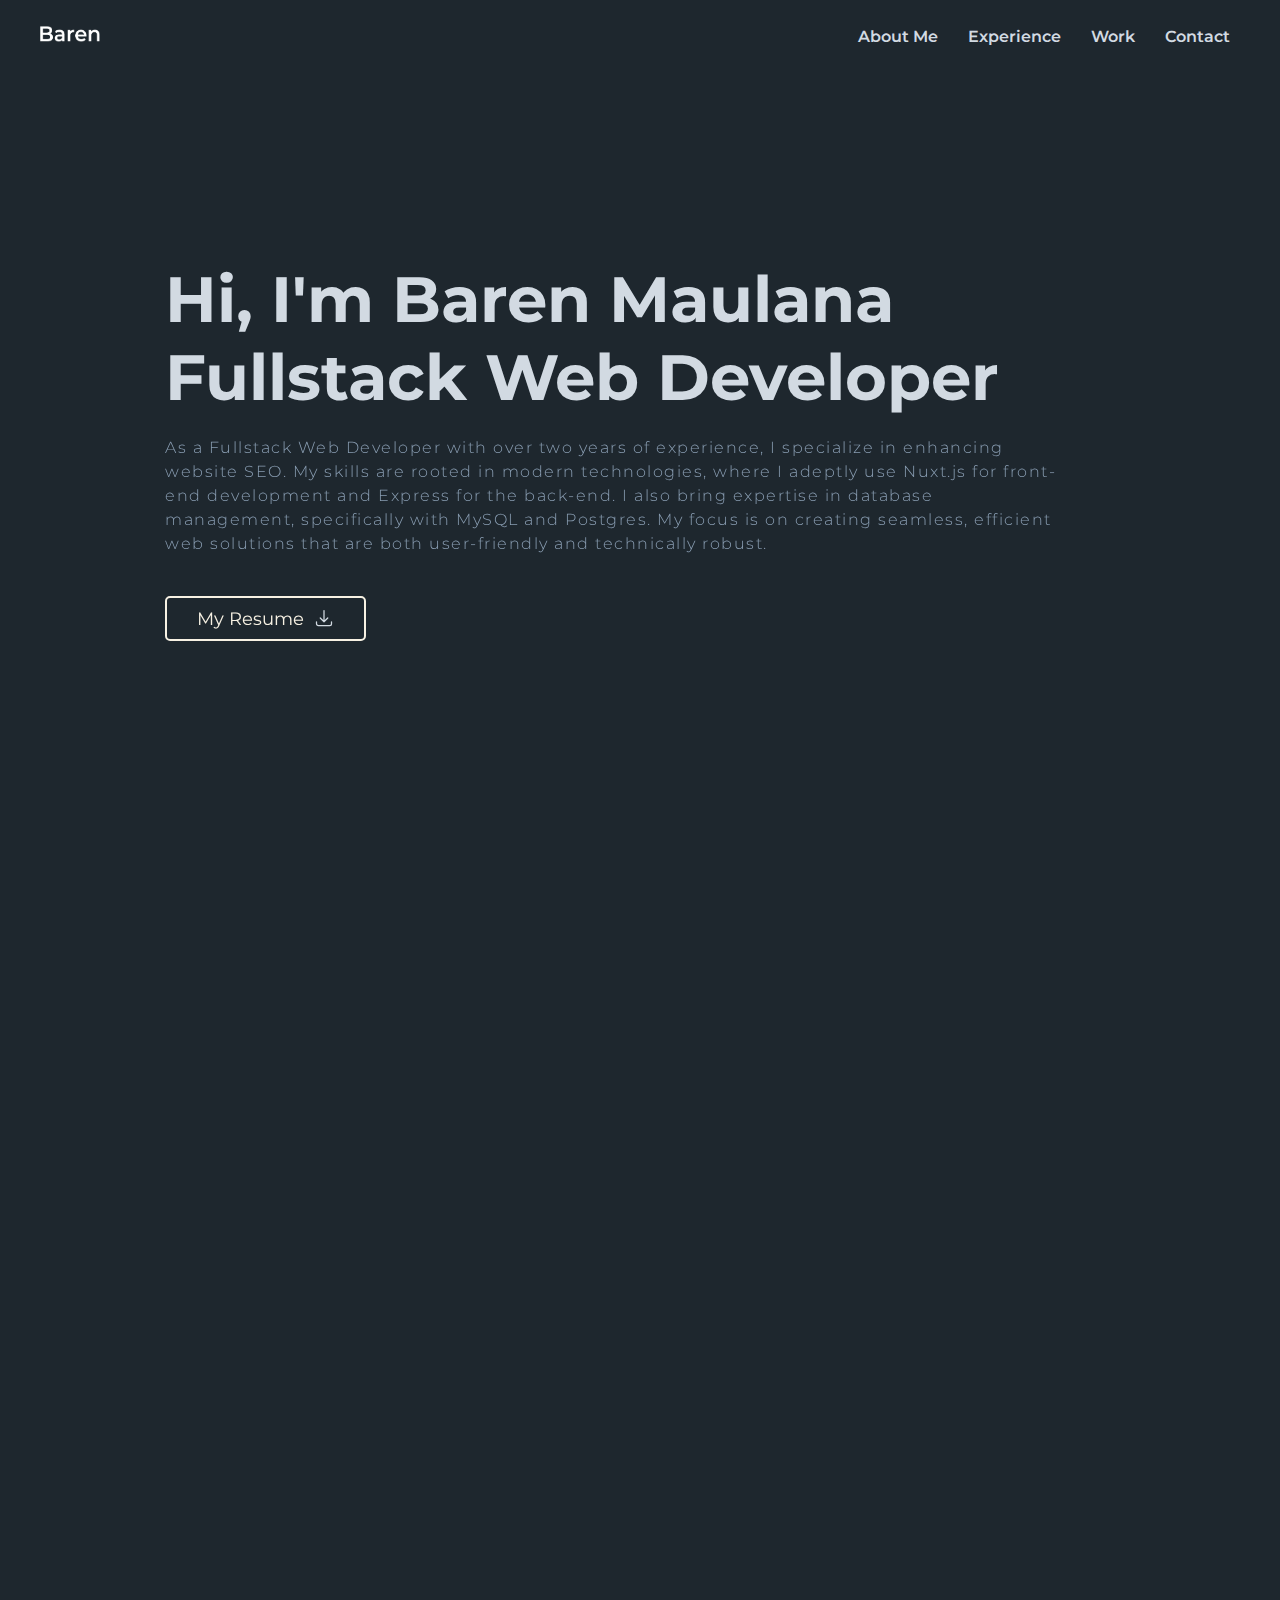
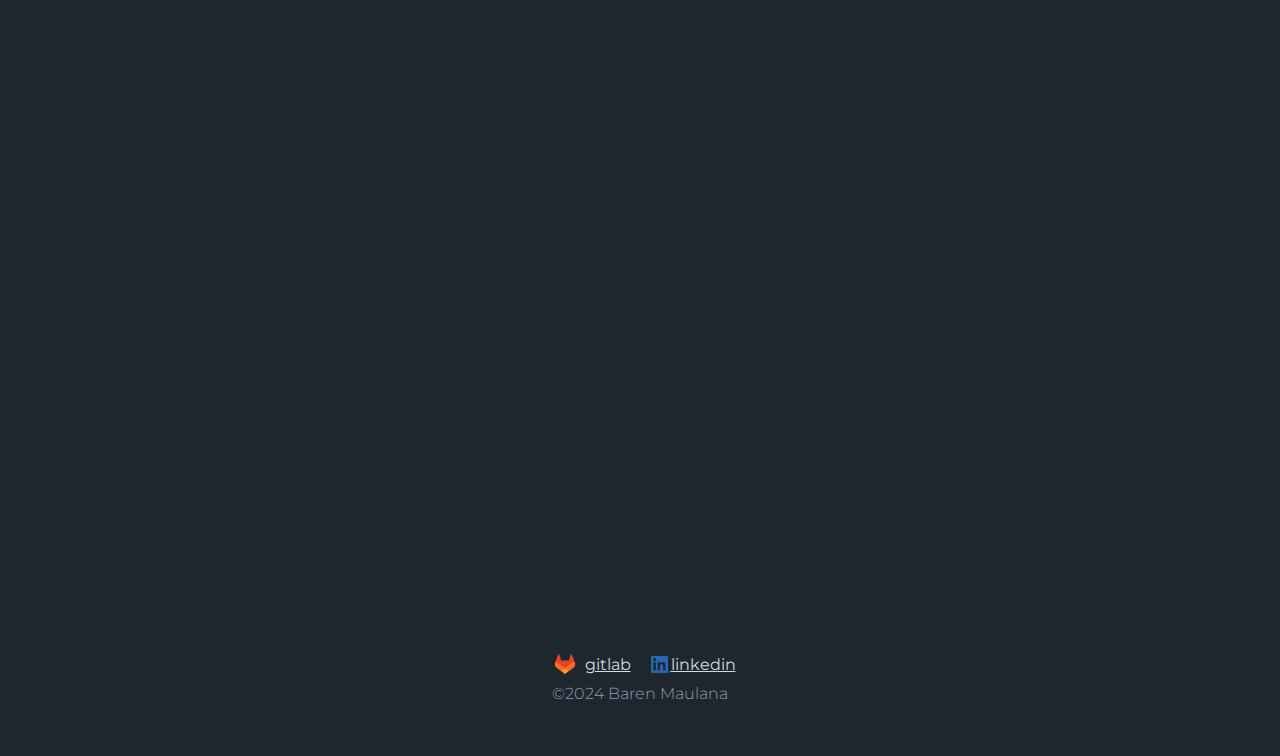
==== index.html @ 2716d316 "update portfolio" ====
<!DOCTYPE html>
<html lang="en">
  <head>
    <meta charset="UTF-8" />
    <meta name="viewport" content="width=device-width, initial-scale=1.0" />
    <title>Baren Maulana - Fullstack Developer</title>
    <link href="https://unpkg.com/aos@2.3.1/dist/aos.css" rel="stylesheet">
    <link rel="stylesheet" href="style.css" />
  </head>
  <body>
    <nav>
      <div>
        <a href="#home">
            <img src="./images/logo-white.png" alt="" />
        </a>
      </div>
      <div>
        <ul>
          <li><a href="#about">About Me</a></li>
          <li><a href="#experience">Experience</a></li>
          <li><a href="#work">Work</a></li>
          <li><a href="#contact">Contact</a></li>
        </ul>
      </div>
    </nav>

    <main>
      <div class="container">
        <div id="home" data-aos="fade-up" data-aos-duration="1500">
         <div>
            <h1>Hi, I'm Baren Maulana<br>Fullstack Web Developer</h1>
            <p class="content-description mb-40">
As a Fullstack Web Developer with over two years of experience, I specialize in enhancing website SEO. My skills are rooted in modern technologies, where I adeptly use Nuxt.js for front-end development and Express for the back-end. I also bring expertise in database management, specifically with MySQL and Postgres. My focus is on creating seamless, efficient web solutions that are both user-friendly and technically robust.
            </p>
            <a href="https://drive.google.com/file/d/15ahejpXFpshoO6idgdTiZs-wbaB2inZL/view?usp=sharing" target="_blank" class="btn-global-1">My Resume <svg xmlns="http://www.w3.org/2000/svg" fill="none" viewBox="0 0 24 24" stroke-width="1.5" stroke="currentColor" class="icon-size">
                <path stroke-linecap="round" stroke-linejoin="round" d="M3 16.5v2.25A2.25 2.25 0 005.25 21h13.5A2.25 2.25 0 0021 18.75V16.5M16.5 12L12 16.5m0 0L7.5 12m4.5 4.5V3" />
              </svg>
              </a>
         </div>
        </div>

        <div id="about" data-aos="fade-up" data-aos-duration="1500">
            <div>
                <h2>About Me</h2>
                <p class="content-description mb-10">
                    
I thrive on working collaboratively with teams to boost a website's performance and search rankings. There's a profound sense of fulfillment in seeing our joint efforts lead to a significant uptick in website traffic.
                </p>
                <p class="content-description mb-20">
                    Here are a few technologies that I’ve been used recently:
                </p>
                <div class="tech-list">
                    <span>Javascript (ES6)</span>
                    <span>Nodejs</span>
                    <span>Nuxtjs</span>
                    <span>Expressjs</span>
                    <span>PostgreSQL</span>
                    <span>Laravel</span>
                    <span>Git</span>
                </div>
            </div>
            <div class="image-profile">
                <img src="./images/baren.jpeg" alt="" />
            </div>
        </div>

        <div id="experience" data-aos="fade-up" data-aos-duration="1500" class="container">
            <div>
                <h2>Where I've worked</h2>
                <div class="experience-wrapper">
                    <div class="experience-navigation">
                        <span id="camellique">Camellique</span>
                        <span id="meatguy">Meatguy Steakhouse</span>
                    </div>
                    <div id="experience-content">
                        <div class="experience">
                            <div class="mb-20">
                                <p class="mb-10">Fullstack Developer at Camellique</p>
                                <p>April 2021 - March 2023</p>
                            </div>
                            <ul>
                                <li>Developing web application where focusing on writing articles, and do transaction to order camellique products.</li>
                                <li>My responsibility is creating application flow, ERD design, Frontend slicing, Build API, also deployment application to production.</li>
                                <li>Colaborate with UI/UX Designer, Marketing manager, and Owner to develop every features.</li>
                            </ul>
                        </div>
                        <div class="experience">
                            <div class="mb-20">
                                <p class="mb-10">Fullstack Developer at Meatguy Steakhouse</p>
                                <p>March 2023 - Present</p>
                            </div>
                            <ul>
                                <li>Developing and maintaining web application for Meatguy Steakhouse</li>
                                <li>Handle several project like Website Meatguy Steakhouse, CMS - internal system for Meatguy Steakhouse, API Meatguy Steakhouse</li>
                                <li>Collaborate with SEO Specialist, CRM Specialist, Group Marketing Manager, UI/UX Designer, Marketing Team, Creative Team, to develop new feature and helping to do some adjustment by request.</li>
                            </ul>
                        </div>
                    </div>
                </div>
            </div>
        </div>

        <div id="work" data-aos="fade-up" data-aos-duration="1500">
            <div>
                <h2>What I've created</h2>
                <div class="work-content mb-100" data-aos="fade-up" data-aos-duration="1500">
                    <div class="image-wrapper">
                        <img src="./images/camellique-website.png" >
                    </div>
                    <div class="work-description">
                        <h3 class="mb-10">Camellique Website</h3>
                        <p class="mb-10">The landing page of a cosmetic website that sells products. It includes several sections such as about, products, articles, and referral registration. Actually, the details are quite extensive; there are so many of them that I can hardly remember each one individually</p>
                        <div class="tech-list">
                            <span>Nuxtjs</span>
                            <span>Laravel</span>
                            <span>MySQL</span>
                            <span>CentOS</span>
                            <span>Tailwind Css</span>
                        </div>
                    </div>
                </div>
                <div class="work-content mb-100" data-aos="fade-up" data-aos-duration="1500">
                    <div class="work-description">
                        <h3 class="mb-10">Camellique Shop</h3>
                        <p class="mb-10">One page with features like a shopping cart, product galleries, benefits, how-to-use information, pricing, and product details. For payment, it integrates with the Midtrans payment gateway.</p>
                        <div class="tech-list">
                            <span>Nuxtjs</span>
                            <span>Laravel</span>
                            <span>Midtrans</span>
                            <span>Tailwind Css</span>
                        </div>
                    </div>
                    <div class="image-wrapper">
                        <img src="./images/camellique-shop.png" >
                    </div>
                </div>
                <div class="work-content mb-100" data-aos="fade-up" data-aos-duration="1500">
                    <div class="image-wrapper">
                        <img src="./images/csr-ssr.png" >
                    </div>
                    <div class="work-description">
                        <h3 class="mb-10">CSR to SSR Meatguy Website</h3>
                        <p class="mb-10">Transforming the rendering of the Meatguy website from initially being Client-Side Rendering (CSR) to Server-Side Rendering (SSR). This change was made to facilitate Google's crawling process, as content can be challenging to index with CSR, hence the need to switch to SSR.</p>
                        <div class="tech-list">
                            <span>Nuxtjs</span>
                        </div>
                    </div>
                </div>
                <div class="work-content mb-100" data-aos="fade-up" data-aos-duration="1500">
                    <div class="work-description">
                        <h3 class="mb-10">Bilingual Meatguy Blogs</h3>
                        <p class="mb-10">Due to the detection of high traffic originating from abroad, the team decided to develop a bilingual feature to boost traffic from within the country. Consequently, there are now articles available in both English and Indonesian.</p>
                        <div class="tech-list">
                            <span>Nuxtjs</span>
                            <span>Expressjs</span>
                            <span>PostgreSQL</span>
                        </div>
                    </div>
                    <div class="image-wrapper">
                        <img src="./images/bilingual.png" >
                    </div>
                </div>
                <div class="work-content mb-100" data-aos="fade-up" data-aos-duration="1500">
                    <div class="image-wrapper">
                        <img src="./images/author-page.png" >
                    </div>
                    <div class="work-description">
                        <h3 class="mb-10">Author Page Meatguy Blogs</h3>
                        <p class="mb-10">To maintain the trust of our readers, Meatguy Steakhouse displays author details on each visited blog page. By clicking the author's name, visitors are directed to a detailed page showcasing all the blogs written by that author.</p>
                        <div class="tech-list">
                            <span>Nuxtjs</span>
                            <span>Expressjs</span>
                        </div>
                    </div>
                </div>
                <div class="work-content mb-100" data-aos="fade-up" data-aos-duration="1500">
                    <div class="work-description">
                        <h3 class="mb-10">Customer Birthday</h3>
                        <p class="mb-10">A feature where admins can add customer birthday details, including name, year, and description. Admins can add details not only for the account owner's birthday but also for their family members. This information is added for reminder purposes.</p>
                        <div class="tech-list">
                            <span>Nuxtjs</span>
                            <span>Expressjs</span>
                            <span>PostgreSQL</span>
                            <span>Scheduler</span>
                        </div>
                    </div>
                    <div class="image-wrapper">
                        <img src="./images/birthday.png" >
                    </div>
                </div>
                <div class="work-content mb-100" data-aos="fade-up" data-aos-duration="1500">
                    <div class="image-wrapper">
                        <img src="./images/tier.png" >
                    </div>
                    <div class="work-description">
                        <h3 class="mb-10">Implement New Tiering Customer</h3>
                        <p class="mb-10">To enhance the effectiveness of the upcoming CRM campaign, Meatguy Steakhouse establishes rules for tiering customers. This includes a revamp of existing features to align with the latest tiering rules.</p>
                        <div class="tech-list">
                            <span>Nuxtjs</span>
                            <span>Expressjs</span>
                            <span>Scheduler</span>
                        </div>
                    </div>
                </div>
                <div class="work-content mb-100" data-aos="fade-up" data-aos-duration="1500">
                    <div class="work-description">
                        <h3 class="mb-10">Meatguy x Chope Reservation</h3>
                        <p class="mb-10">To facilitate customer reservations, Meatguy Steakhouse collaborates with Chope to display a widget on the location section during browser searches. This system uses GCC as the publisher, and the internal system scrapes emails using the Google Mail API.</p>
                        <div class="tech-list">
                            <span>Nuxtjs</span>
                            <span>Expressjs</span>
                            <span>PostgreSQL</span>
                            <span>Google Cloud Console</span>
                        </div>
                    </div>
                    <div class="image-wrapper">
                        <img src="./images/chope.png" >
                    </div>
                </div>
                <div class="work-content mb-100" data-aos="fade-up" data-aos-duration="1500">
                    <div class="image-wrapper">
                        <img src="./images/hampers.png" >
                    </div>
                    <div class="work-description">
                        <h3 class="mb-10">Hampers Campaign Page</h3>
                        <p class="mb-10">The page is used to display information about the hamper packages provided by Meatguy Steakhouse. This program runs at the end of the year, from December to January 15th. The UI design is created by someone else from our team.</p>
                        <div class="tech-list">
                            <span>Nuxtjs</span>
                        </div>
                    </div>
                </div>
                <div class="work-content mb-100" data-aos="fade-up" data-aos-duration="1500">
                    <div class="work-description">
                        <h3 class="mb-10">Miyazaki Wagyu Campaign Page</h3>
                        <p class="mb-10">The page displays A5 Miyazaki Wagyu beef cuts and provides a brief overview of Wagyu and Miyazaki cuts. The purpose of the page is to track from various sources and prevent bounce rates due to mismatched content when users click on ads or email marketing.</p>
                        <div class="tech-list">
                            <span>Nuxtjs</span>
                        </div>
                    </div>
                    <div class="image-wrapper">
                        <img src="./images/miyazaki.png" >
                    </div>
                </div>
            </div>
        </div>

        <div id="contact" data-aos="fade-up" data-aos-duration="1500">
            <div>
                <h2>Contact Me</h2>
                <p class="content-description mb-20">Feel free to get in touch with me! Whether you have a question, a project in mind, or just want to say hello, I'd love to hear from you. and I'll get back to you as soon as possible. Your thoughts and inquiries are always welcome!</p>
                <a href="mailto:barenmaulana@gmail.com">Say Hello</a>
            </div>
        </div>

        <iframe src="./footer.html" frameborder="0" style="width: 100%;height: 12vh;"></iframe>

      </div>
      <script src="https://unpkg.com/aos@2.3.1/dist/aos.js"></script>
      <script src="./script.js"></script>
  </body>
</html>
---- style.css ----
@import url("https://fonts.googleapis.com/css2?family=Montserrat:wght@100;200;300;400;500&display=swap");

* {
  margin: 0;
  padding: 0;
  box-sizing: border-box;
  font-family: "Montserrat", sans-serif;
  color: #d2dae2;
  scroll-behavior: smooth;
}

body {
  background-color: #1e272e;
}

nav {
  position: fixed;
  z-index: 9;
  min-height: 8vh;
  width: 100%;
  display: flex;
  align-items: center;
  justify-content: space-between;
  padding: 0 40px;
  background-color: #1e272e;
}

nav img {
  width: 60px;
}

nav ul {
  display: flex;
  justify-content: space-around;
  width: 100%;
  list-style: none;
  gap: 10px;
}

nav ul li a {
  color: #d2dae2;
  text-decoration: none;
  padding: 10px;
  font-weight: 600;
}

.container {
  max-width: 950px;
  margin: 0 auto;
}

#home {
  min-height: 100vh;
  display: flex;
  align-items: center;
}

#home h1 {
  margin-bottom: 20px;
  font-size: 4em;
}

p.content-description {
  font-size: 1em;
  max-width: 900px;
  letter-spacing: 1.5px;
  color: rgb(137, 157, 178);
  font-weight: 300;
  line-height: 1.5em;
}

.mb-100 {
  margin-bottom: 100px;
}

.mb-40 {
  margin-bottom: 40px;
}

.mb-20 {
  margin-bottom: 20px;
}

.mb-10 {
  margin-bottom: 10px;
}

.btn-global-1 {
  font-size: 1.1em;
  padding: 10px 30px;
  border-radius: 5px;
  border: 2px solid #f7f1e3;
  color: #f7f1e3;
  text-decoration: none;
  transition: all 0.3s ease-in-out;
  display: flex;
  align-items: center;
  width: fit-content;
  gap: 10px;
}

.btn-global-1:hover {
  background-color: #f7f1e3;
  color: #1e272e;
}

.icon-size {
  height: 20px;
  width: 20px;
  color: #f7f1e3;
}

#about {
  min-height: 100vh;
  display: flex;
  align-items: center;
}

h2 {
  font-size: 1.5em;
  margin-bottom: 20px;
}

.tech-list {
  display: flex;
  flex-wrap: wrap;
  gap: 10px;
}

.tech-list span {
  padding: 5px 10px;
  border-radius: 5px;
  border: 1px solid #f7f1e3;
  color: #f7f1e3;
  font-size: 0.8em;
}

.tech-list-2 span {
  padding: 5px 10px;
  border-radius: 5px;
  border: 1px solid #f7f1e3;
  color: #f7f1e3;
  font-size: 0.8em;
}

table tr {
  height: 40px;
}

table td {
  min-width: 130px !important;
}

.image-profile {
  width: 300px;
  height: 300px;
  border: 2px solid #f7f1e3;
  border-radius: 20px 0 20px 0;
}

.image-profile img {
  width: 100%;
  height: 100%;
  object-fit: cover;
  border-radius: 20px 0 20px 0;
}

#experience {
  min-height: 100vh;
  display: flex;
  align-items: center;
}

#experience .experience-wrapper {
  display: flex;
}

#experience .experience-wrapper .experience-navigation {
  min-width: 300px;
  display: flex;
  flex-direction: column;
  gap: 10px;
}

#experience .experience-wrapper .experience-navigation span {
  cursor: pointer;
  color: rgb(137, 157, 178);
  padding: 10px 20px;
  border-left: 2px solid transparent;
}

.exp-active {
  color: #f7f1e3 !important;
  border-left: 2px solid #f7f1e3 !important;
}

#experience-content .experience {
  display: none;
}

.show-experience {
  display: block !important;
}

#experience-content .experience ul li {
  color: rgb(137, 157, 178);
  line-height: 30px;
}

#work {
  min-height: 100vh;
  display: flex;
  align-items: center;
}

#work .work-content {
  display: flex;
  align-items: center;
  justify-content: space-between;
}

#work .image-wrapper {
  width: 48%;
}

#work .work-description {
  width: 48%;
}

#work .work-description p {
  padding: 20px;
  border-radius: 10px;
  background-color: #222e36;
}

#work .image-wrapper img {
  width: 100%;
  height: 100%;
  object-fit: cover;
}

#contact {
  min-height: 100vh;
  display: flex;
  align-items: center;
}

#contact a {
  color: #222e36;
  text-decoration: none;
  font-size: 1em;
  background-color: #f7f1e3;
  padding: 8px 20px;
  border-radius: 5px;
}

#contact textarea {
  color: #1e272e;
  padding: 10px;
  border-radius: 2px;
}

footer {
  min-height: 12vh;
}

footer .social {
  display: flex;
  justify-content: center;
  gap: 20px;
}

footer a {
  display: flex;
  align-items: center;
}

footer p {
  text-align: center;
  color: rgb(137, 157, 178);
  font-weight: 300;
}

/* Media Query */
@media only screen and (max-width: 560px) {
  nav div:nth-child(2) {
    display: none;
  }

  .container {
    padding: 0 20px;
  }

  #home h1 {
    font-size: 1.5em;
  }

  #home p {
    font-size: 0.8em;
    text-align: justify;
  }

  #home .btn-global-1 {
    font-size: 0.8em;
  }

  #about {
    flex-direction: column;
    justify-content: center;
    align-items: center;
    gap: 20px;
  }

  #about p {
    font-size: 0.8em;
  }

  #about .image-profile {
    display: none;
  }

  #experience .experience-wrapper {
    flex-direction: column;
    justify-content: center;
    align-items: center;
    gap: 20px;
  }

  #experience .experience-wrapper .experience-navigation {
    margin-bottom: 30px;
  }

  #work {
    margin-top: 50px;
  }

  #work .work-content {
    flex-direction: column;
    justify-content: center;
    align-items: center;
    gap: 20px;
  }

  #work .image-wrapper {
    width: 100%;
  }

  #work .work-description {
    width: 100%;
  }

  #about {
    min-height: auto !important;
  }

  #experience {
    margin-top: 100px;
  }

  #contact {
    min-height: auto !important;
    margin-bottom: 100px;
  }
}
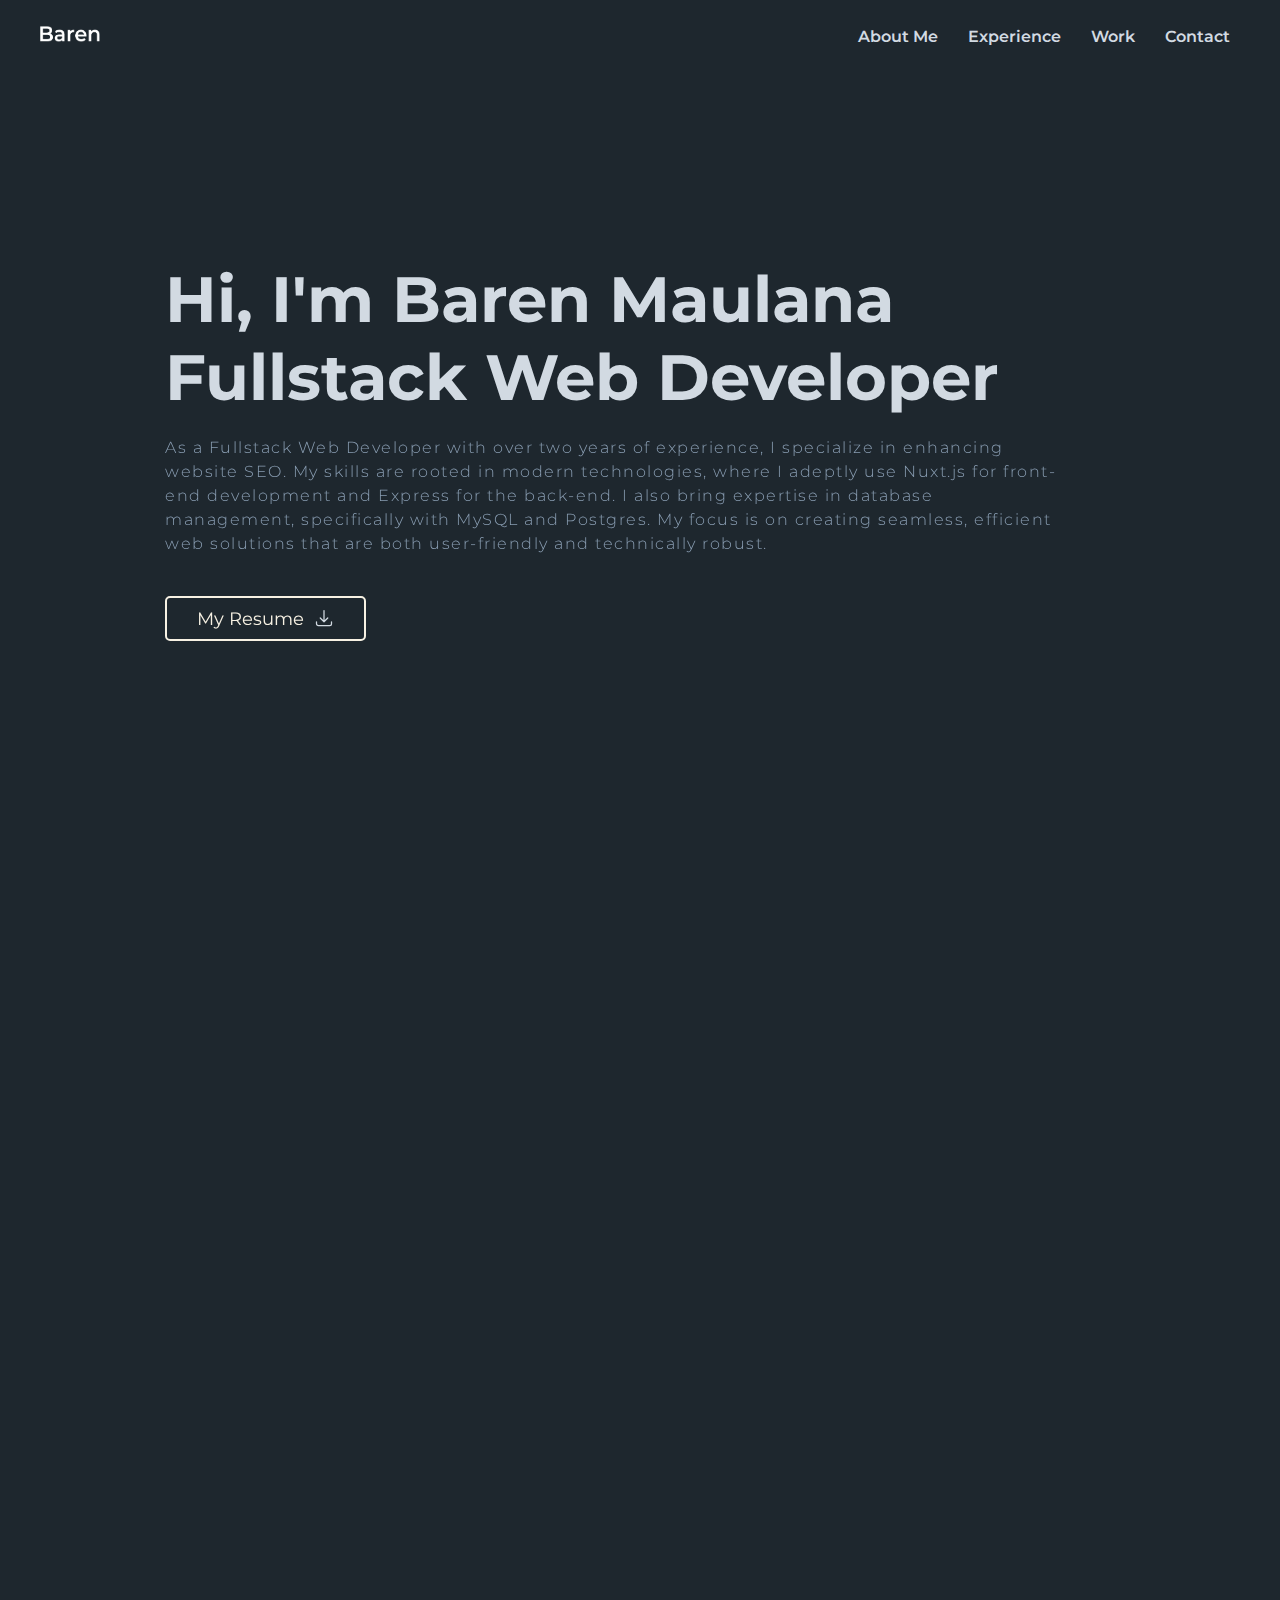
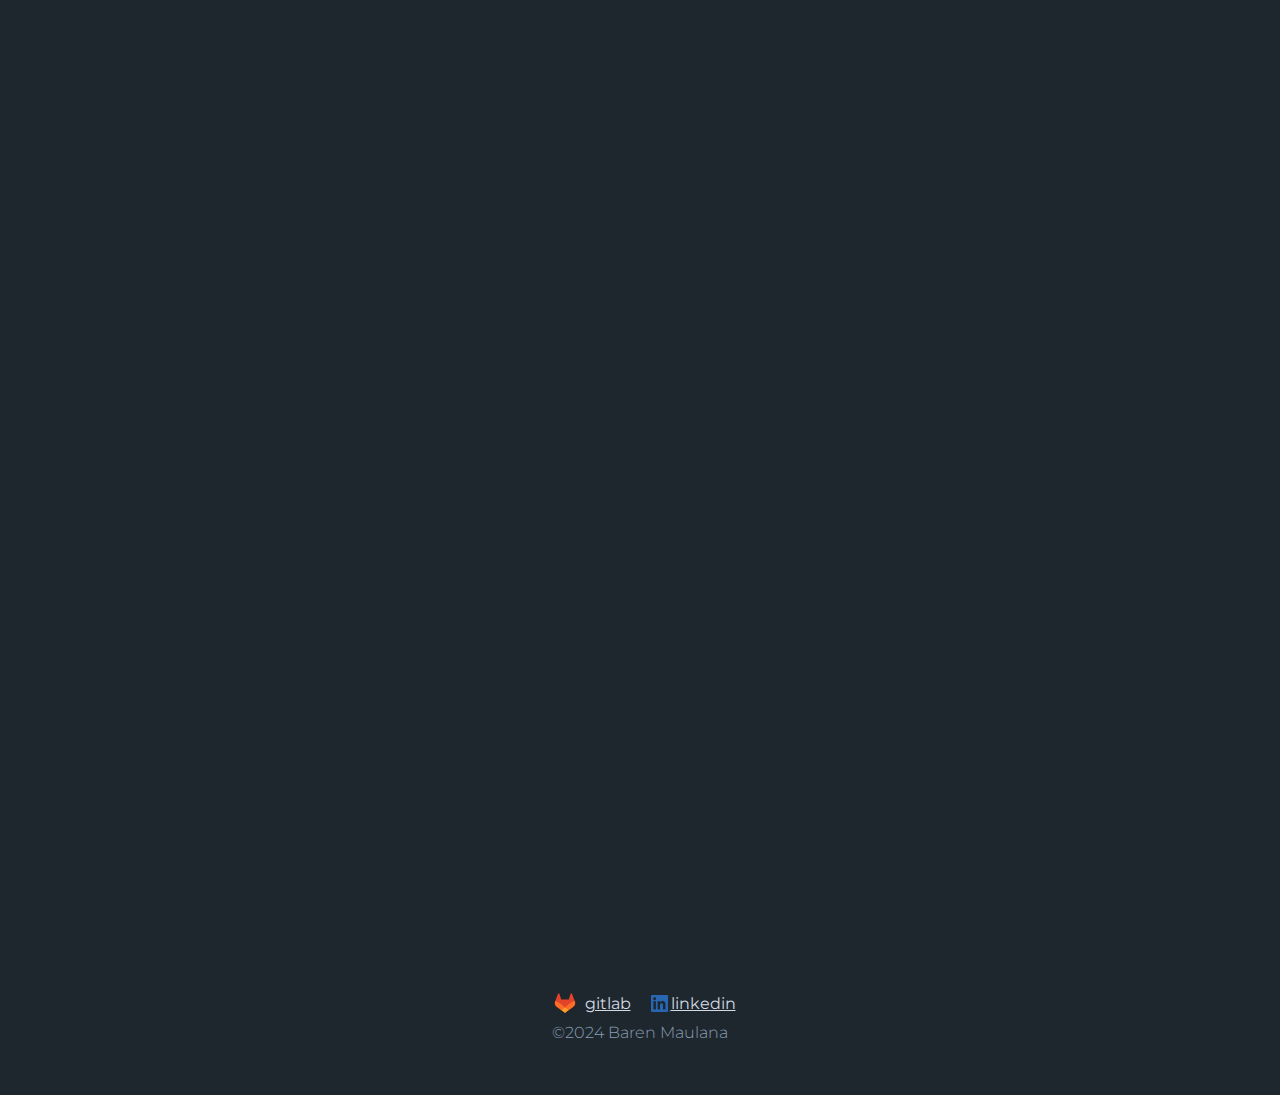
==== commit 832f8935: "push" ====
--- a/index.html
+++ b/index.html
@@ -8,6 +8,21 @@
     <link rel="stylesheet" href="style.css" />
   </head>
   <body>
+    <div id="night-animal">
+        <div class="loader">
+            <div class="dot-one"></div> 
+            <div class="dot-two">-  -</div> 
+            <div class="dot-three"></div> 
+           </div>
+    </div>
+    <div id="night-animal-2">
+        <div class="loader">
+            <div class="dot-one"></div> 
+            <div class="dot-two">-  -</div> 
+            <div class="dot-three"></div> 
+           </div>
+    </div>
+
     <nav>
       <div>
         <a href="#home">
@@ -241,6 +256,19 @@
                         <img src="./images/miyazaki.png" >
                     </div>
                 </div>
+                <div class="work-content mb-100" data-aos="fade-up" data-aos-duration="1500">
+                    <div class="image-wrapper">
+                        <img src="./images/grillz-website.png" >
+                    </div>
+                    <div class="work-description">
+                        <h3 class="mb-10">Grillz Website</h3>
+                        <p class="mb-10">website to display information about Grillz by Meatguy, which provides private steak parties at the customer's location, with several CTA buttons that will send information inputted by the customers who fill it out.</p>
+                        <div class="tech-list">
+                            <span>Nuxt 3</span>
+                            <span>GSAP</span>
+                        </div>
+                    </div>
+                </div>
             </div>
         </div>
 
--- a/style.css
+++ b/style.css
@@ -11,6 +11,7 @@
 
 body {
   background-color: #1e272e;
+  overflow-x: hidden !important;
 }
 
 nav {
@@ -281,6 +282,136 @@
   font-weight: 300;
 }
 
+/* night animation */
+.show-night-animal {
+  display: block !important;
+}
+
+#night-animal-2 {
+  display: none;
+  position: absolute;
+  right: 25%;
+  top: 73%;
+}
+
+#night-animal {
+  display: none;
+  position: absolute;
+  top: 30%;
+}
+
+.loader {
+  height: 50px;
+  width: 20rem;
+  display: flex;
+  justify-content: center;
+  align-items: center;
+  gap: 15px;
+}
+
+.dot-two {
+  background-color: #fff;
+  height: 60px;
+  width: 60px;
+  border-radius: 50%;
+  padding: 15px;
+  color: white;
+  font-size: 36px;
+}
+
+.dot-one,
+.dot-three {
+  background-color: #fff;
+  height: 80px;
+  width: 40px;
+  border-radius: 50%;
+  text-align: center;
+  animation: flap-wings 1s infinite ease-in-out;
+}
+
+.dot-two {
+  position: relative;
+  height: 70px;
+  width: 70px;
+  border-radius: 50%;
+  background-color: #fff;
+  animation: flap-wings 1s infinite ease-in-out;
+  animation-delay: 0.1s;
+  color: #000;
+  font-weight: 800;
+}
+
+.dot-two::before,
+.dot-two::after {
+  content: "";
+  position: absolute !important;
+  background-color: #fff;
+}
+
+.dot-two::before {
+  height: 60px;
+  width: 30px;
+  bottom: 40px;
+  left: 1px;
+  border-radius: 50% 50% 0 0;
+  transform: rotate(-20deg);
+}
+
+.dot-two::after {
+  height: 60px;
+  width: 30px;
+  bottom: 40px;
+  left: 39px;
+  transform: rotate(26deg);
+  border-radius: 50% 50% 0 0;
+}
+
+.dot-one::before,
+.dot-one::after,
+.dot-three::before,
+.dot-three::after {
+  content: "";
+  position: absolute;
+  background-color: #000;
+}
+
+.dot-one::before,
+.dot-three::before {
+  height: 60px;
+  width: 40px;
+  top: 25px;
+  left: 0;
+  background-color: #1e272e;
+  /*chnage this if u need dark mode to #212121 if need light mode #e8e8e8*/
+  border-radius: 50% 50% 0 0;
+}
+
+#night-animal-2 .dot-two {
+  background-color: #000;
+  color: #fff;
+}
+#night-animal-2 .dot-two::before,
+#night-animal-2 .dot-two::after {
+  background-color: #000;
+}
+#night-animal-2 .dot-one,
+#night-animal-2 .dot-three {
+  background-color: #000;
+}
+
+@keyframes flap-wings {
+  0%,
+  100% {
+    transform: translateY(0);
+    color: #000;
+  }
+
+  50% {
+    transform: translateY(-20px);
+    color: #fff;
+  }
+}
+
 /* Media Query */
 @media only screen and (max-width: 560px) {
   nav div:nth-child(2) {
@@ -361,4 +492,16 @@
     min-height: auto !important;
     margin-bottom: 100px;
   }
-}
+
+  #night-animal-2 {
+    position: absolute;
+    right: -50px;
+    top: 80%;
+  }
+
+  #night-animal {
+    position: absolute;
+    top: 90%;
+    left: -100px;
+  }
+}
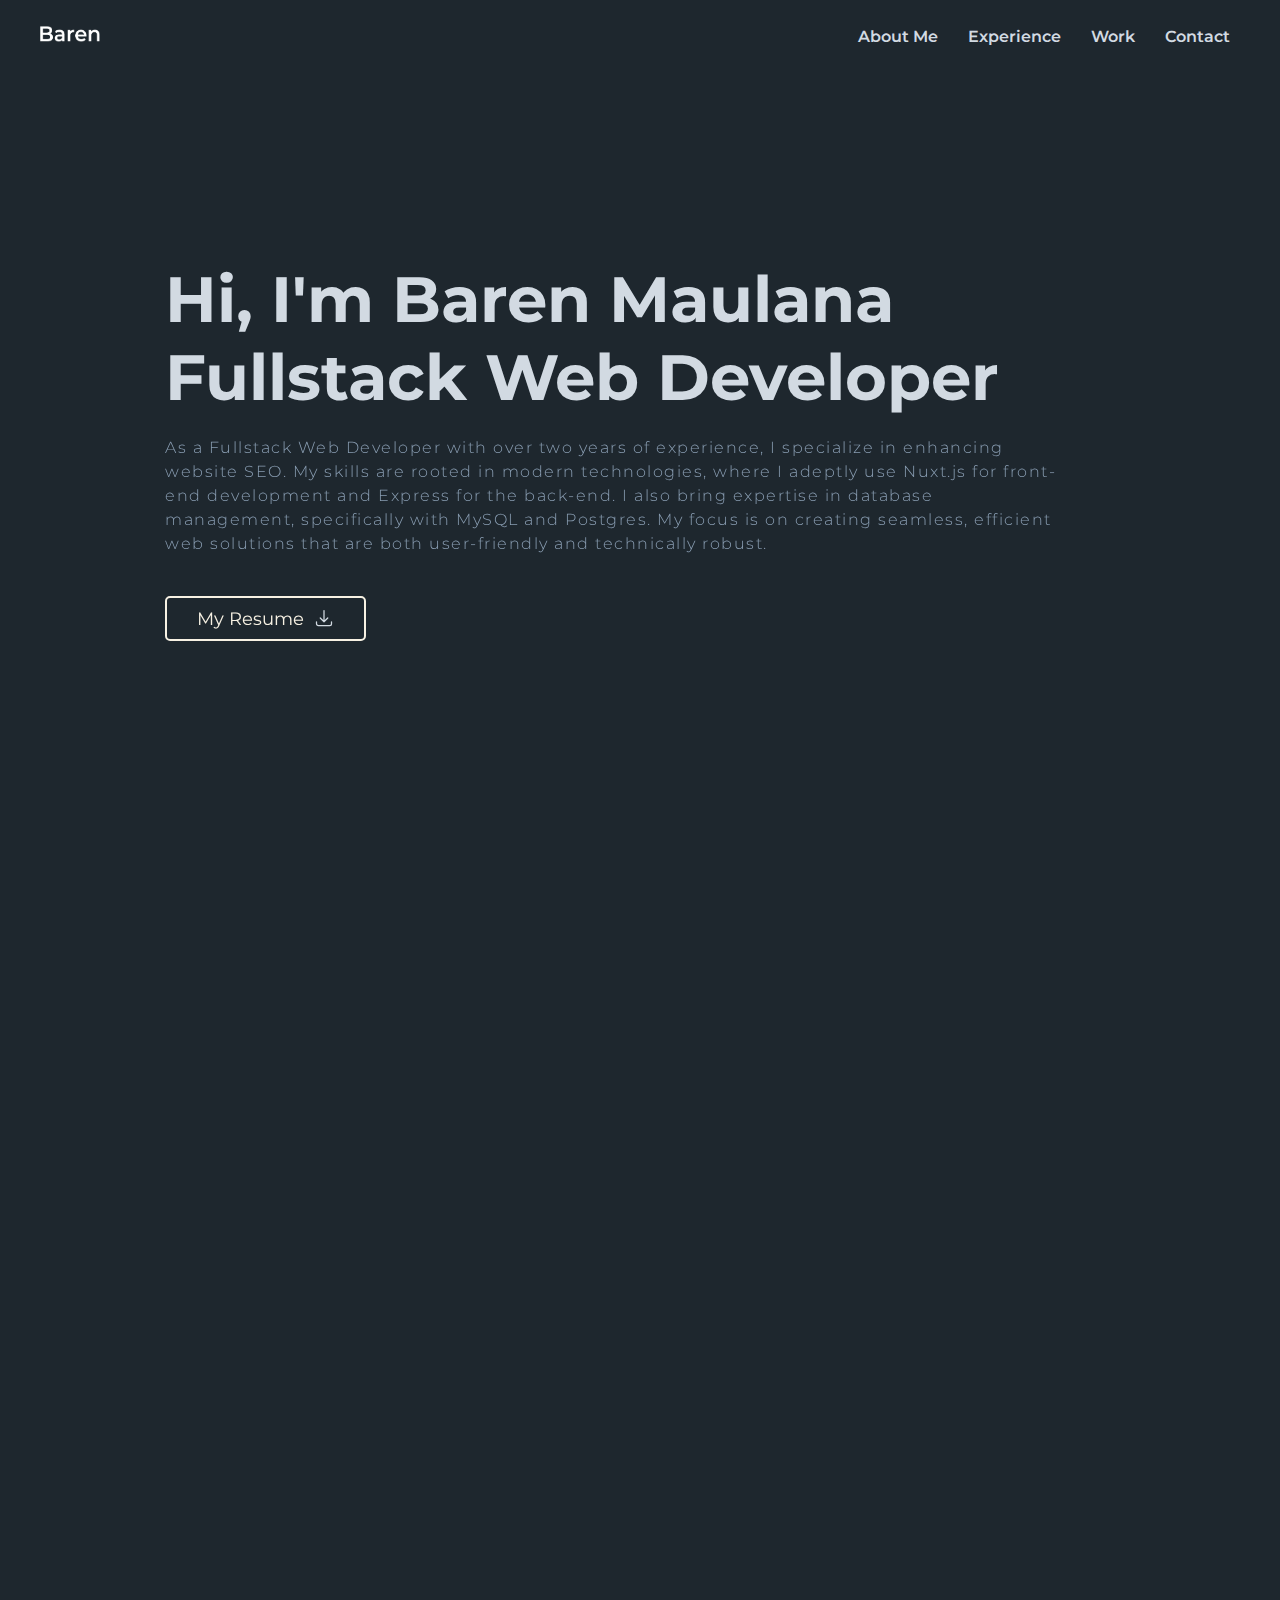
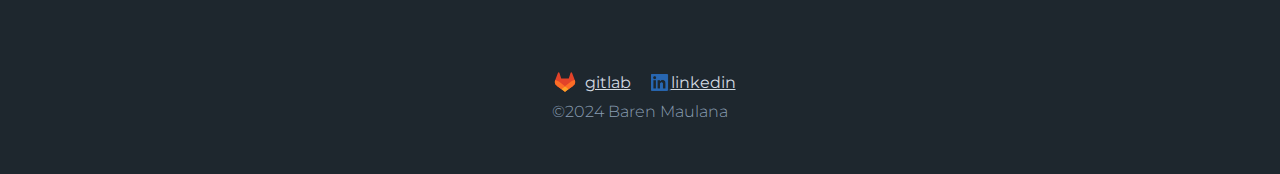
==== commit f5d0f415: "update" ====
--- a/index.html
+++ b/index.html
@@ -59,7 +59,7 @@
                 <h2>About Me</h2>
                 <p class="content-description mb-10">
                     
-I thrive on working collaboratively with teams to boost a website's performance and search rankings. There's a profound sense of fulfillment in seeing our joint efforts lead to a significant uptick in website traffic.
+                    I enjoy new challenges from the projects I work on, even though adjustments are needed from the technology used. Most of the projects I work on are related to pages and website pages aimed at increasing visitor traffic from a website, besides that, I have also done integration of payment gateways, POS systems with internal Dashboards.
                 </p>
                 <p class="content-description mb-20">
                     Here are a few technologies that I’ve been used recently:
@@ -266,6 +266,32 @@
                         <div class="tech-list">
                             <span>Nuxt 3</span>
                             <span>GSAP</span>
+                            <span>Ubuntu</span>
+                            <span>Nginx</span>
+                        </div>
+                    </div>
+                </div>
+                <div class="work-content mb-100" data-aos="fade-up" data-aos-duration="1500">
+                    <div class="work-description">
+                        <h3 class="mb-10">Meatguy Steakhouse II SCBD</h3>
+                        <p class="mb-10">Adjustments for the opening of a new Meatguy Steakhouse branch in SCBD Jakarta, starting from a new page for outlet details, to adjusting the customer journey for those wishing to make reservations on our website.</p>
+                        <div class="tech-list">
+                            <span>Nuxtjs</span>
+                        </div>
+                    </div>
+                    <div class="image-wrapper">
+                        <img src="./images/meatguy-scbd.png" >
+                    </div>
+                </div>
+                <div class="work-content mb-100" data-aos="fade-up" data-aos-duration="1500">
+                    <div class="image-wrapper">
+                        <img src="./images/creers-meatguy.png" >
+                    </div>
+                    <div class="work-description">
+                        <h3 class="mb-10">Careers Page Meatguy Steakhouse</h3>
+                        <p class="mb-10">Creation of a Careers page, with the aim of providing job seekers with information regarding positions available at Meatguy Steakhouse, both in SCBD and Bintaro.</p>
+                        <div class="tech-list">
+                            <span>Nuxtjs</span>
                         </div>
                     </div>
                 </div>
